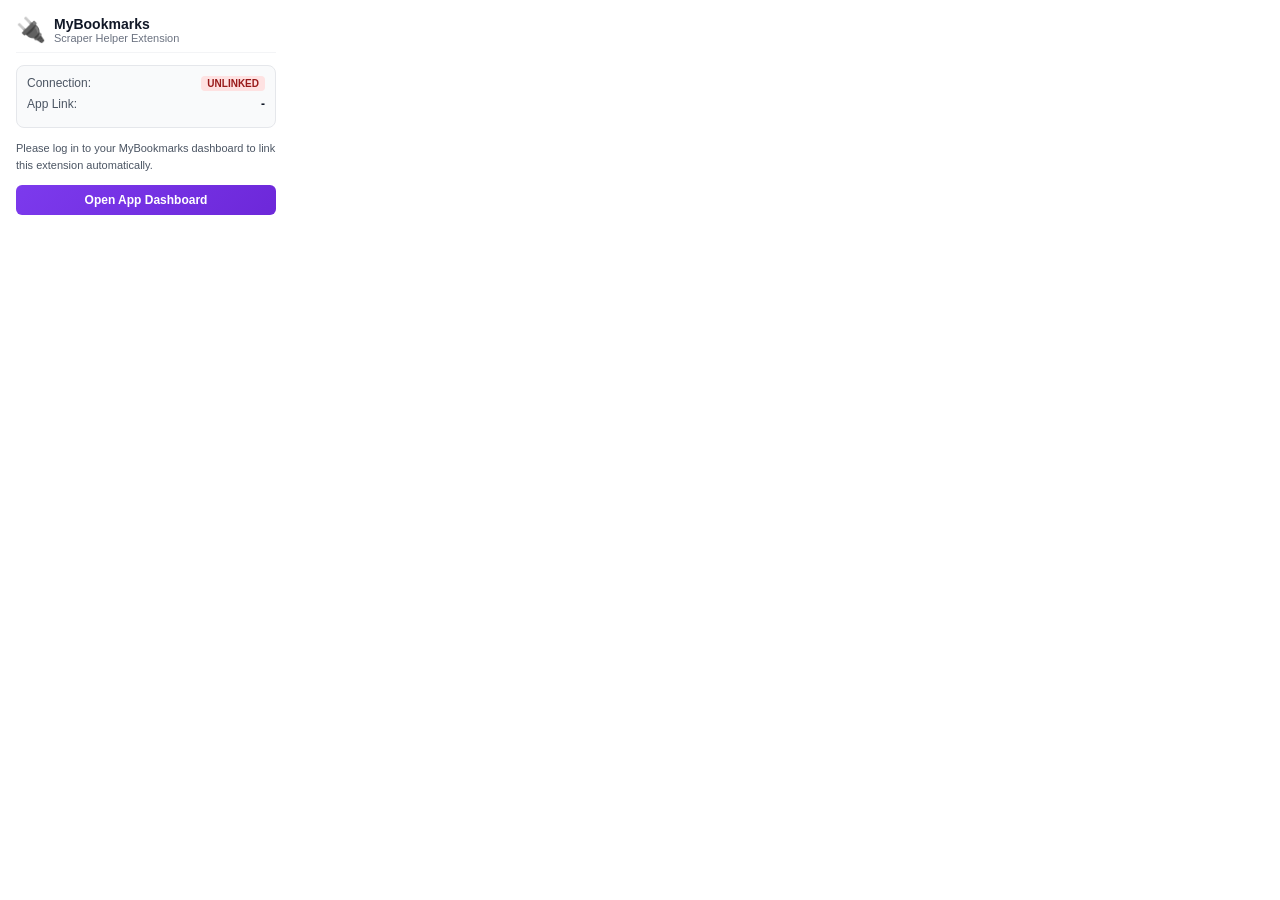
==== extension/popup.html @ 08890de1 "Migrate backend to Firebase Auth/Firestore and add Chrome Extension scraper helper" ====
<!DOCTYPE html>
<html>
<head>
  <meta charset="utf-8">
  <style>
    body {
      font-family: -apple-system, BlinkMacSystemFont, "Segoe UI", Roboto, Helvetica, Arial, sans-serif;
      margin: 0;
      padding: 16px;
      width: 260px;
      background: #ffffff;
      color: #111827;
    }
    .header {
      display: flex;
      align-items: center;
      gap: 8px;
      margin-bottom: 12px;
      border-bottom: 1px solid #f3f4f6;
      padding-bottom: 8px;
    }
    .icon {
      font-size: 24px;
    }
    .title {
      font-size: 14px;
      font-weight: 700;
      margin: 0;
    }
    .subtitle {
      font-size: 11px;
      color: #6b7280;
      margin: 0;
    }
    .status-card {
      background: #f9fafb;
      border: 1px solid #e5e7eb;
      border-radius: 8px;
      padding: 10px;
      margin-bottom: 12px;
      font-size: 12px;
    }
    .status-line {
      display: flex;
      justify-content: space-between;
      margin-bottom: 6px;
    }
    .status-label {
      color: #4b5563;
    }
    .status-value {
      font-weight: 600;
    }
    .status-badge {
      display: inline-block;
      padding: 2px 6px;
      border-radius: 4px;
      font-size: 10px;
      font-weight: 700;
      text-transform: uppercase;
    }
    .badge-linked {
      background: #d1fae5;
      color: #065f46;
    }
    .badge-unlinked {
      background: #fee2e2;
      color: #991b1b;
    }
    .instructions {
      font-size: 11px;
      color: #4b5563;
      line-height: 1.5;
      margin-bottom: 12px;
    }
    .btn {
      display: block;
      width: 100%;
      text-align: center;
      background: linear-gradient(135deg, #7c3aed 0%, #6d28d9 100%);
      color: #ffffff;
      border: none;
      border-radius: 6px;
      padding: 8px 12px;
      font-size: 12px;
      font-weight: 600;
      text-decoration: none;
      cursor: pointer;
      box-sizing: border-box;
      transition: opacity 0.2s ease;
    }
    .btn:hover {
      opacity: 0.9;
    }
  </style>
</head>
<body>
  <div class="header">
    <span class="icon">🔌</span>
    <div>
      <h3 class="title">MyBookmarks</h3>
      <p class="subtitle">Scraper Helper Extension</p>
    </div>
  </div>

  <div class="status-card">
    <div class="status-line">
      <span class="status-label">Connection:</span>
      <span id="connectionBadge" class="status-badge badge-unlinked">Unlinked</span>
    </div>
    <div class="status-line">
      <span class="status-label">App Link:</span>
      <span id="backendUrl" class="status-value">-</span>
    </div>
  </div>

  <div id="instructionsText" class="instructions">
    Please log in to your MyBookmarks dashboard to link this extension automatically.
  </div>

  <a href="http://127.0.0.1:5001" target="_blank" id="actionBtn" class="btn">Open App Dashboard</a>

  <script src="popup.js"></script>
</body>
</html>
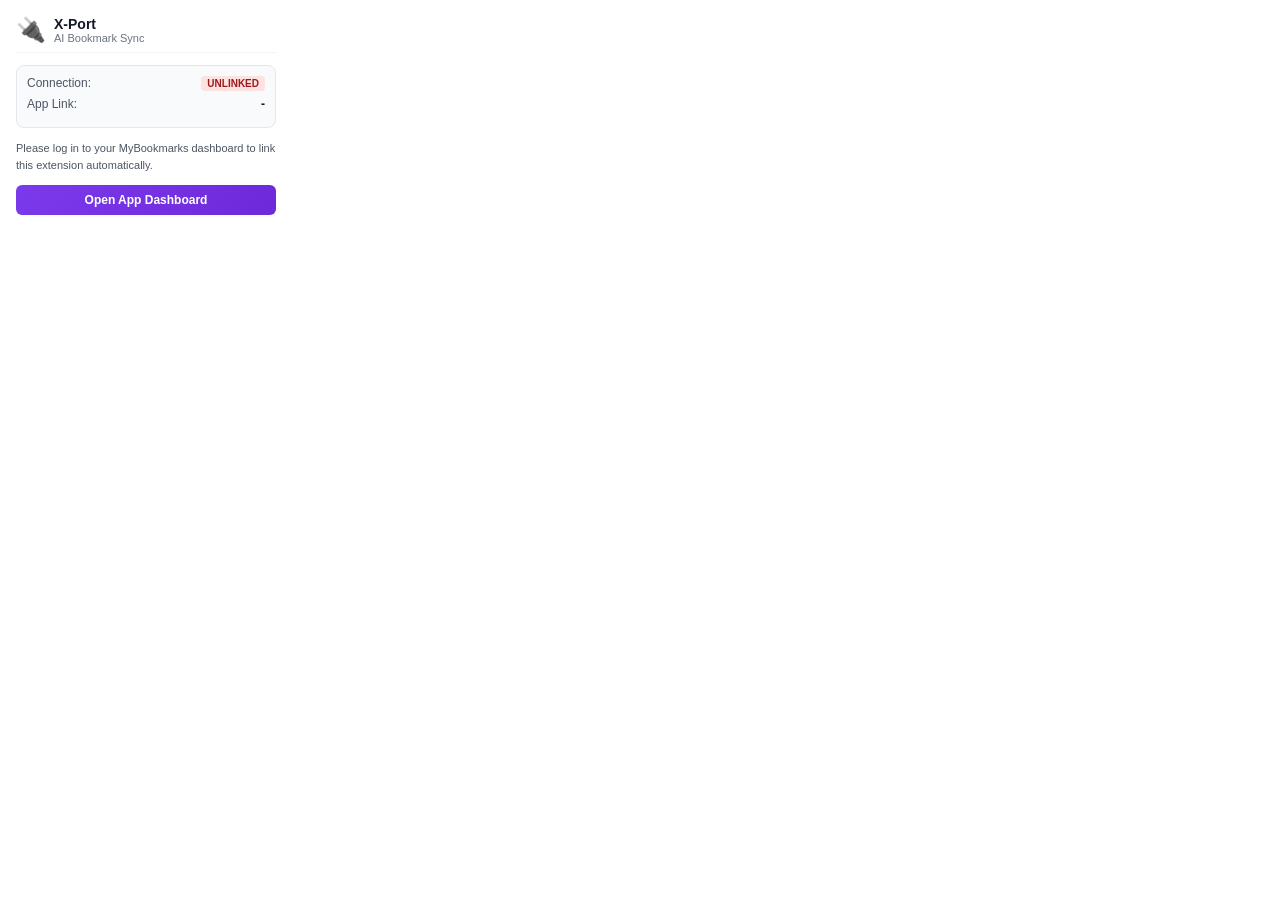
==== commit e9ed9fcf: "Rename extension to X-Port: AI Bookmark Sync in manifest, popup, and webstore markdown" ====
--- a/extension/popup.html
+++ b/extension/popup.html
@@ -98,8 +98,8 @@
   <div class="header">
     <span class="icon">🔌</span>
     <div>
-      <h3 class="title">MyBookmarks</h3>
-      <p class="subtitle">Scraper Helper Extension</p>
+      <h3 class="title">X-Port</h3>
+      <p class="subtitle">AI Bookmark Sync</p>
     </div>
   </div>
 
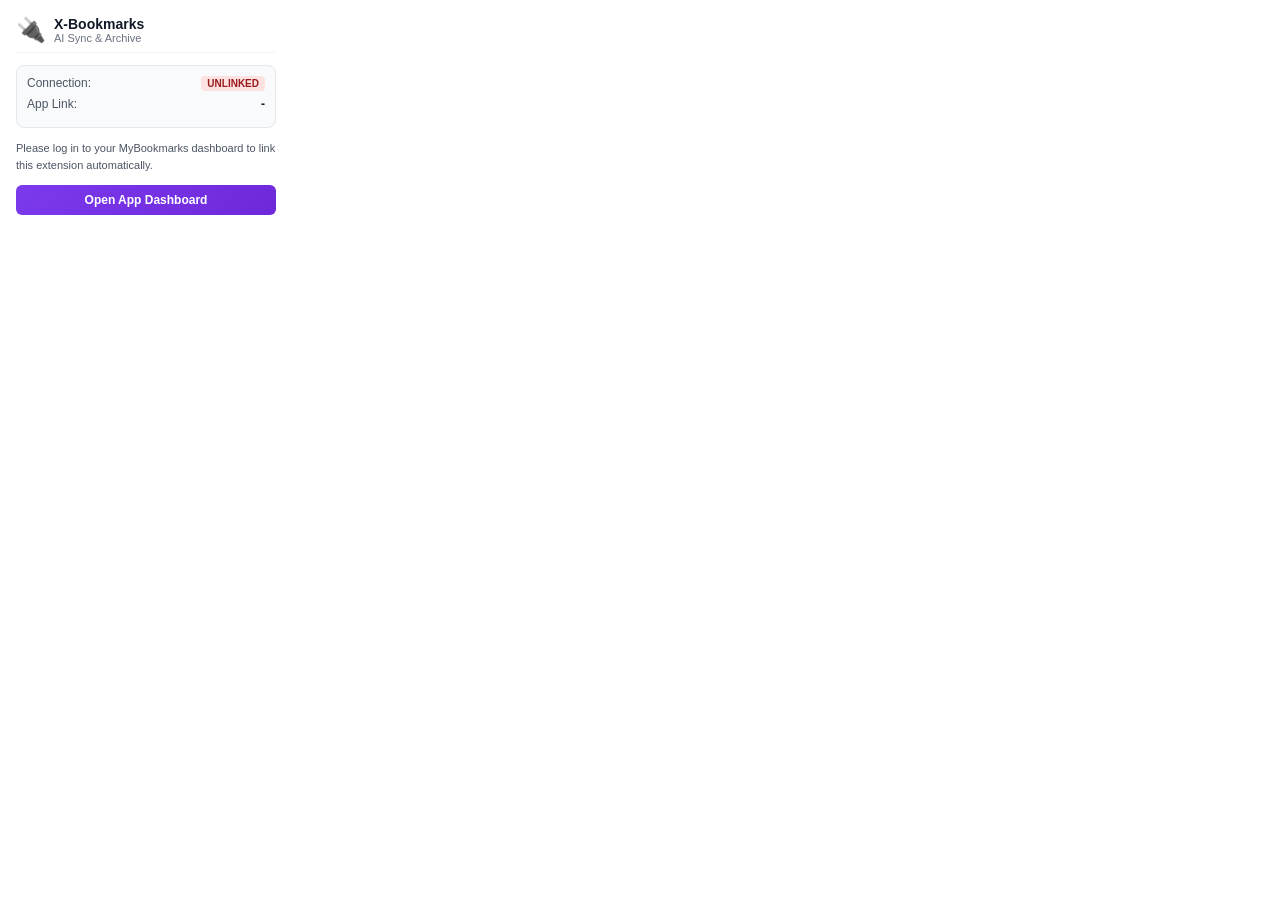
==== commit dc41d1d9: "Rename extension to X-Bookmarks: AI Sync & Archive, package x-bookmarks.zip" ====
--- a/extension/popup.html
+++ b/extension/popup.html
@@ -98,8 +98,8 @@
   <div class="header">
     <span class="icon">🔌</span>
     <div>
-      <h3 class="title">X-Port</h3>
-      <p class="subtitle">AI Bookmark Sync</p>
+      <h3 class="title">X-Bookmarks</h3>
+      <p class="subtitle">AI Sync & Archive</p>
     </div>
   </div>
 
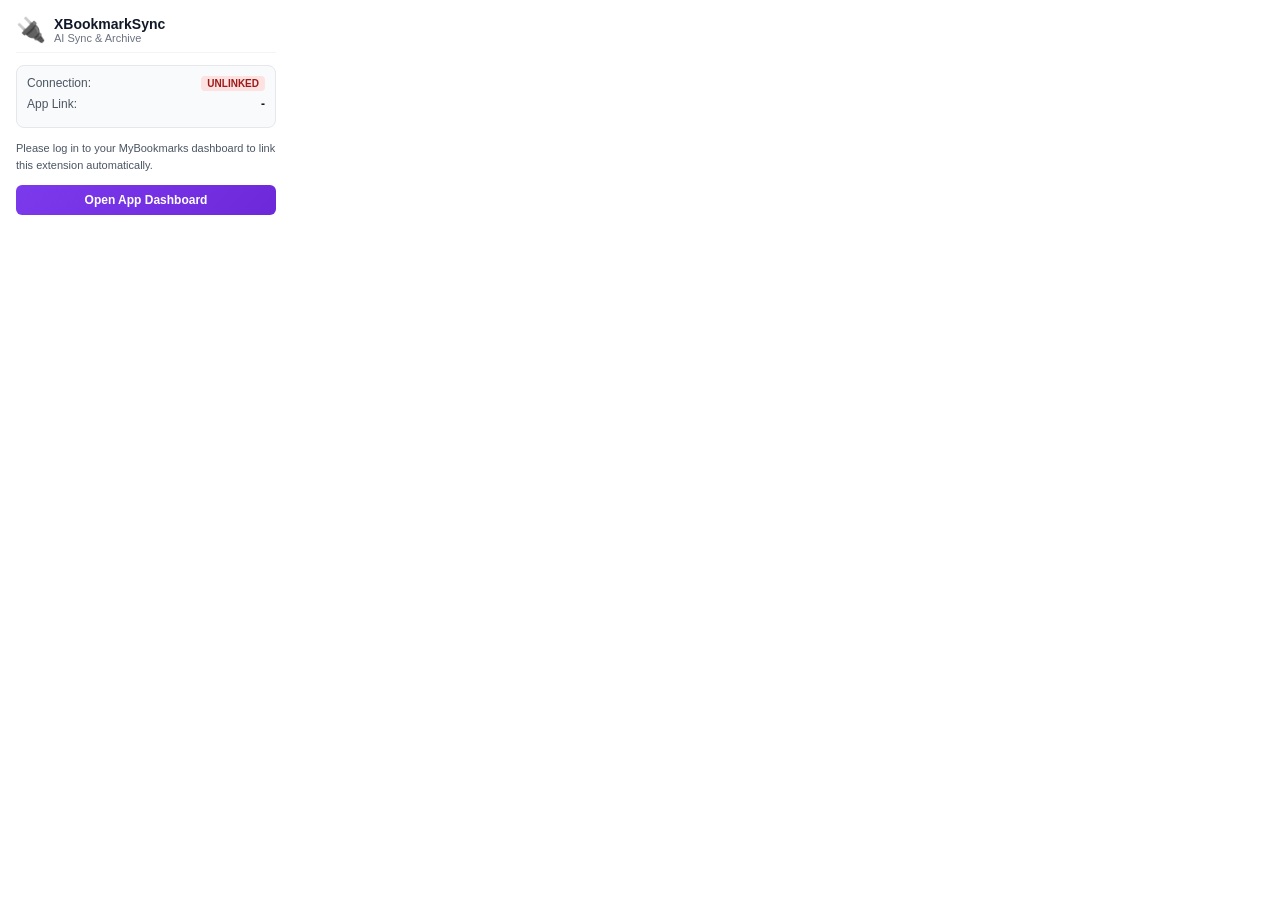
==== commit a897b6e4: "chore: rename brand from X-Bookmarks to XBookmarkSync across all templates, metadata, and extension " ====
--- a/extension/popup.html
+++ b/extension/popup.html
@@ -98,7 +98,7 @@
   <div class="header">
     <span class="icon">🔌</span>
     <div>
-      <h3 class="title">X-Bookmarks</h3>
+      <h3 class="title">XBookmarkSync</h3>
       <p class="subtitle">AI Sync & Archive</p>
     </div>
   </div>
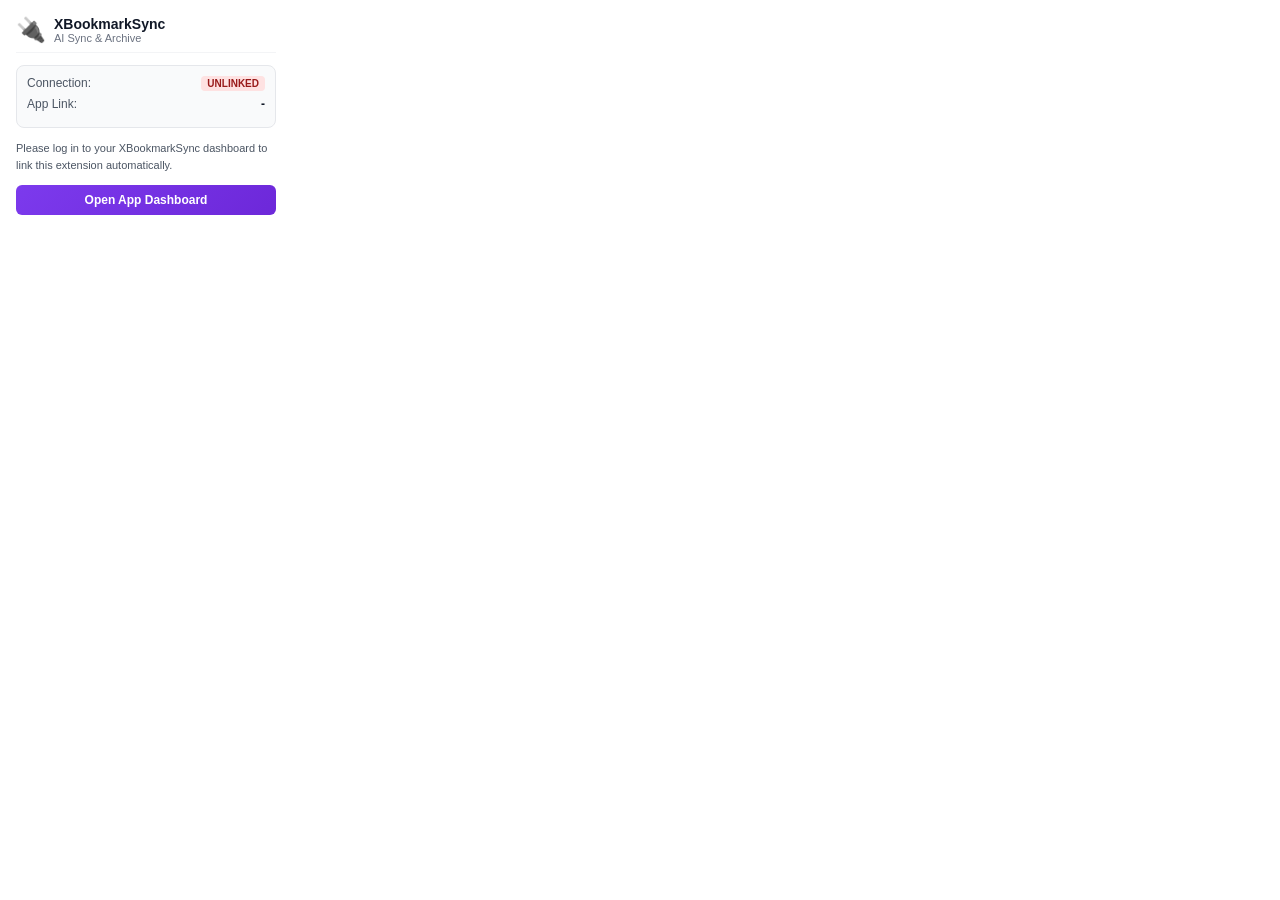
==== commit 968c0d42: "design: redesign brand logo to sleek centered bookmark ribbon and globally rename MyBookmarks to XBo" ====
--- a/extension/popup.html
+++ b/extension/popup.html
@@ -115,7 +115,7 @@
   </div>
 
   <div id="instructionsText" class="instructions">
-    Please log in to your MyBookmarks dashboard to link this extension automatically.
+    Please log in to your XBookmarkSync dashboard to link this extension automatically.
   </div>
 
   <a href="http://127.0.0.1:5001" target="_blank" id="actionBtn" class="btn">Open App Dashboard</a>
